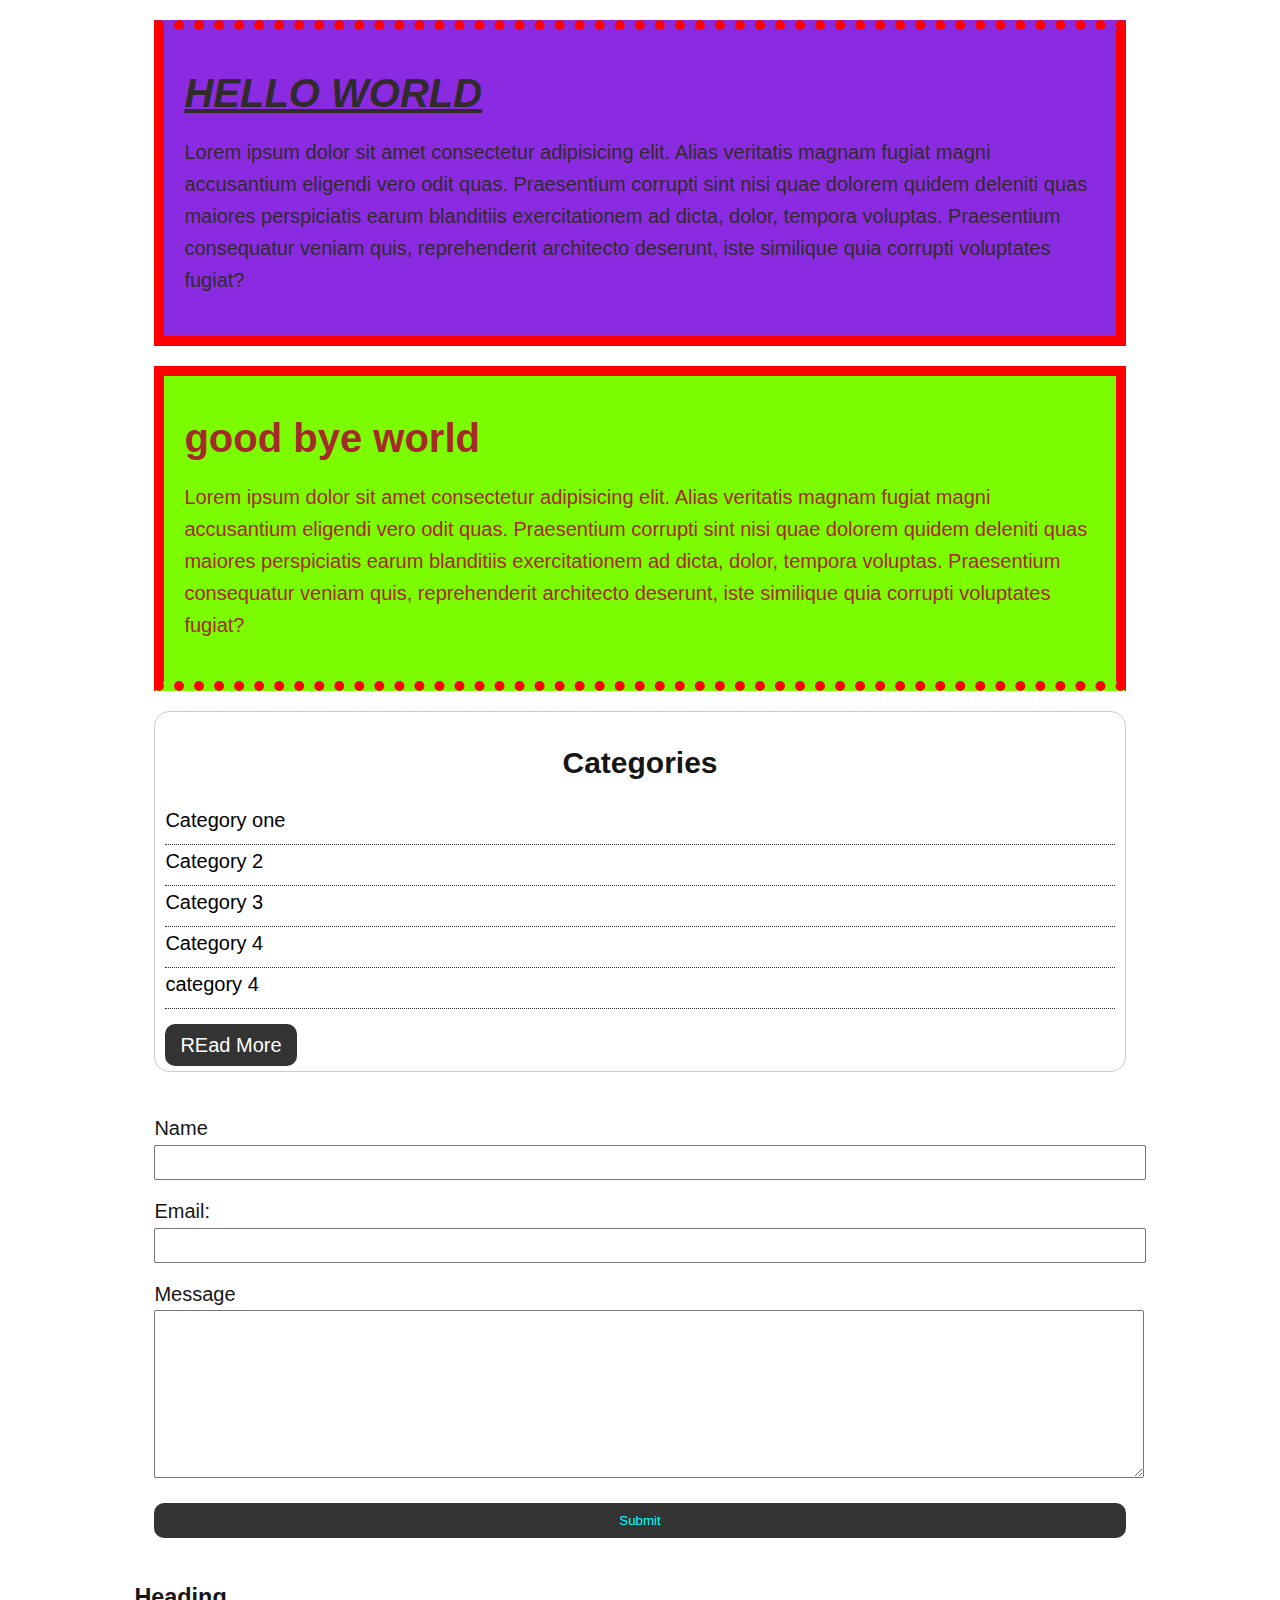
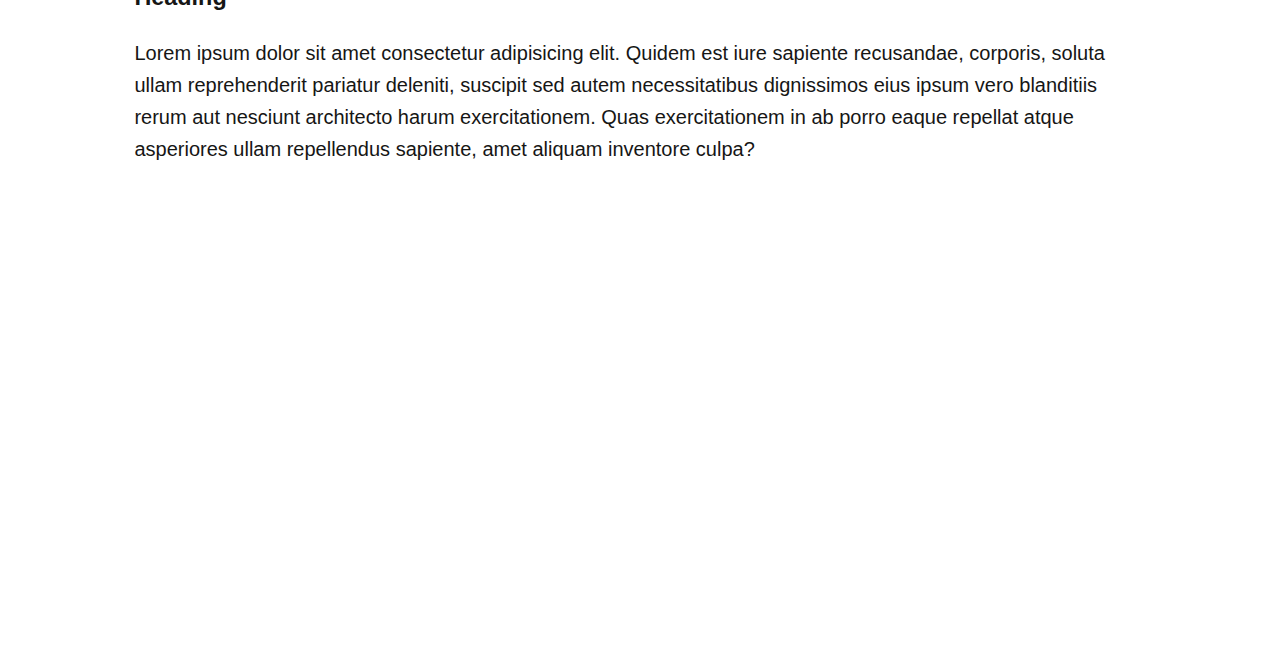
==== Traversy Media/CSS for absoluter beginners/CSS crash course/index.html @ 08f6b7ef "css file added" ====
<!DOCTYPE html>
<html lang="en">
<head>
    <meta charset="UTF-8">
    <meta name="viewport" content="width=device-width, initial-scale=1.0">
    <title>CSS cheat sheet  </title>
    <link rel="stylesheet" href="style.css">
</head>
<body>
    <div class="container">

    



        <div class="box-1">
            <h1>Hello world</h1>

            <p>Lorem ipsum dolor sit amet consectetur adipisicing elit. Alias veritatis magnam fugiat magni accusantium eligendi vero odit quas. Praesentium corrupti sint nisi quae dolorem quidem deleniti quas maiores perspiciatis earum blanditiis exercitationem ad dicta, dolor, tempora voluptas. Praesentium consequatur veniam quis, reprehenderit architecto deserunt, iste similique quia corrupti voluptates fugiat?</p>
            
    
        </div>
        <div class="box-2">
            <h1>good bye world</h1>

            <p>Lorem ipsum dolor sit amet consectetur adipisicing elit. Alias veritatis magnam fugiat magni accusantium eligendi vero odit quas. Praesentium corrupti sint nisi quae dolorem quidem deleniti quas maiores perspiciatis earum blanditiis exercitationem ad dicta, dolor, tempora voluptas. Praesentium consequatur veniam quis, reprehenderit architecto deserunt, iste similique quia corrupti voluptates fugiat?</p>
    
        </div>
        <div class="categories">
            <h2>Categories</h2>
            <ul>
                <li><a href="#">Category one</a></li>
                <li><a href="#">Category 2</a></li>
                <li><a href="#">Category 3</a></li>
                <li><a href="#">Category 4</a></li>
                <li><a href="test.html"> category 4</a></li>
            </ul>
            <a href="#" class="button">REad More</a>

        </div>
        
        <form action="" class="my-form">
            <div class="form-group">
                <label for="">Name</label>
                <input type="text", name="name">

            </div>

            <div class="form-group">
                <label for="">Email:</label>
                <input type="text" name="email">

            </div>

            
            <div class="form-group">
                <label >Message</label>
                <textarea name="message" type= "submit" id="" cols="30" rows="10"></textarea>

            </div>
            <input type="submit" class = "button" value = "Submit">
        </form>


        <div>
            <h3>Heading</h3>
            <p>Lorem ipsum dolor sit amet consectetur adipisicing elit. Quidem est iure sapiente recusandae, corporis, soluta ullam reprehenderit pariatur deleniti, suscipit sed autem necessitatibus dignissimos eius ipsum vero blanditiis rerum aut nesciunt architecto harum exercitationem. Quas exercitationem in ab porro eaque repellat atque asperiores ullam repellendus sapiente, amet aliquam inventore culpa?</p>
        </div>
    </div>  <!--container end here-->


    

    </div>
    <div style="margin-top: 500px;"></div>
    
    
</body>
</html>
---- Traversy Media/CSS for absoluter beginners/CSS crash course/style.css ----
body {
    background-color: f4f4f4;
    color: rgb(22, 22, 21) ;
    font-family:  'Lucida Sans', 'Lucida Sans Regular', 'Lucida Grande', 'Lucida Sans Unicode', Geneva, Verdana, sans-serif;
    font-size: 20px;
    font-weight: normal;
    line-height: 1.6em;
    
}
.container {
    width: 80%;
    margin: auto;

}



.box-1 {
    background-color: blueviolet;
    color: #312b2b;
    border: 5px solid red;
    border-width: 10px;
    border-top-style: dotted;
    padding: 20px;
    margin: 20px;
}

.box-1 h1{
    font-family: Impact, Haettenschweiler, 'Arial Narrow Bold', sans-serif;
    font-weight: 800;
    font-style: italic;
    text-decoration: underline;
    text-transform: uppercase;
}


.box-2 {
    background-color: lawngreen;
    color: brown;
    border: 5px solid red;
    border-bottom-style: dotted;
    border-width: 10px;
    padding: 20px;
    margin: 20px;
    
}
a {
    text-decoration: none;
    color: #000;

}

a:hover {
    color: red;
}
 a:active {
     color: green;

 }
 a:visited {
     color: rgb(69, 27, 185);
 }

 .button{ 
     background-color: #333;
     color: #fff;
     padding: 10px 15px;
     border: none;
     border-radius: 10px;
 }

.categories {
    border: 1px #cccccc solid;
    padding: 10px;
    border-radius: 15px;
    margin: 20px;
    
}

.categories h2 {
    text-align: center;

}

.categories ul {
    padding: 0;
    list-style: none;
}


.categories li {
    padding-bottom: 8px;
    border-bottom: 1px #333 dotted;
}


.my-form {
    padding: 20px;
}



.my-form .form-group {
    padding-bottom: 15px;

}

.my-form label {
    display: block;
}


.my-form input , .my-form textarea{ 
    padding: 8px;
    width: 100%;
    

}


.my-form input[type = "submit"] {
    background-color: #333333;
    color: aqua ;
    padding: 10px 15px;


}

.button:hover {
    background-color: greenyellow;

}
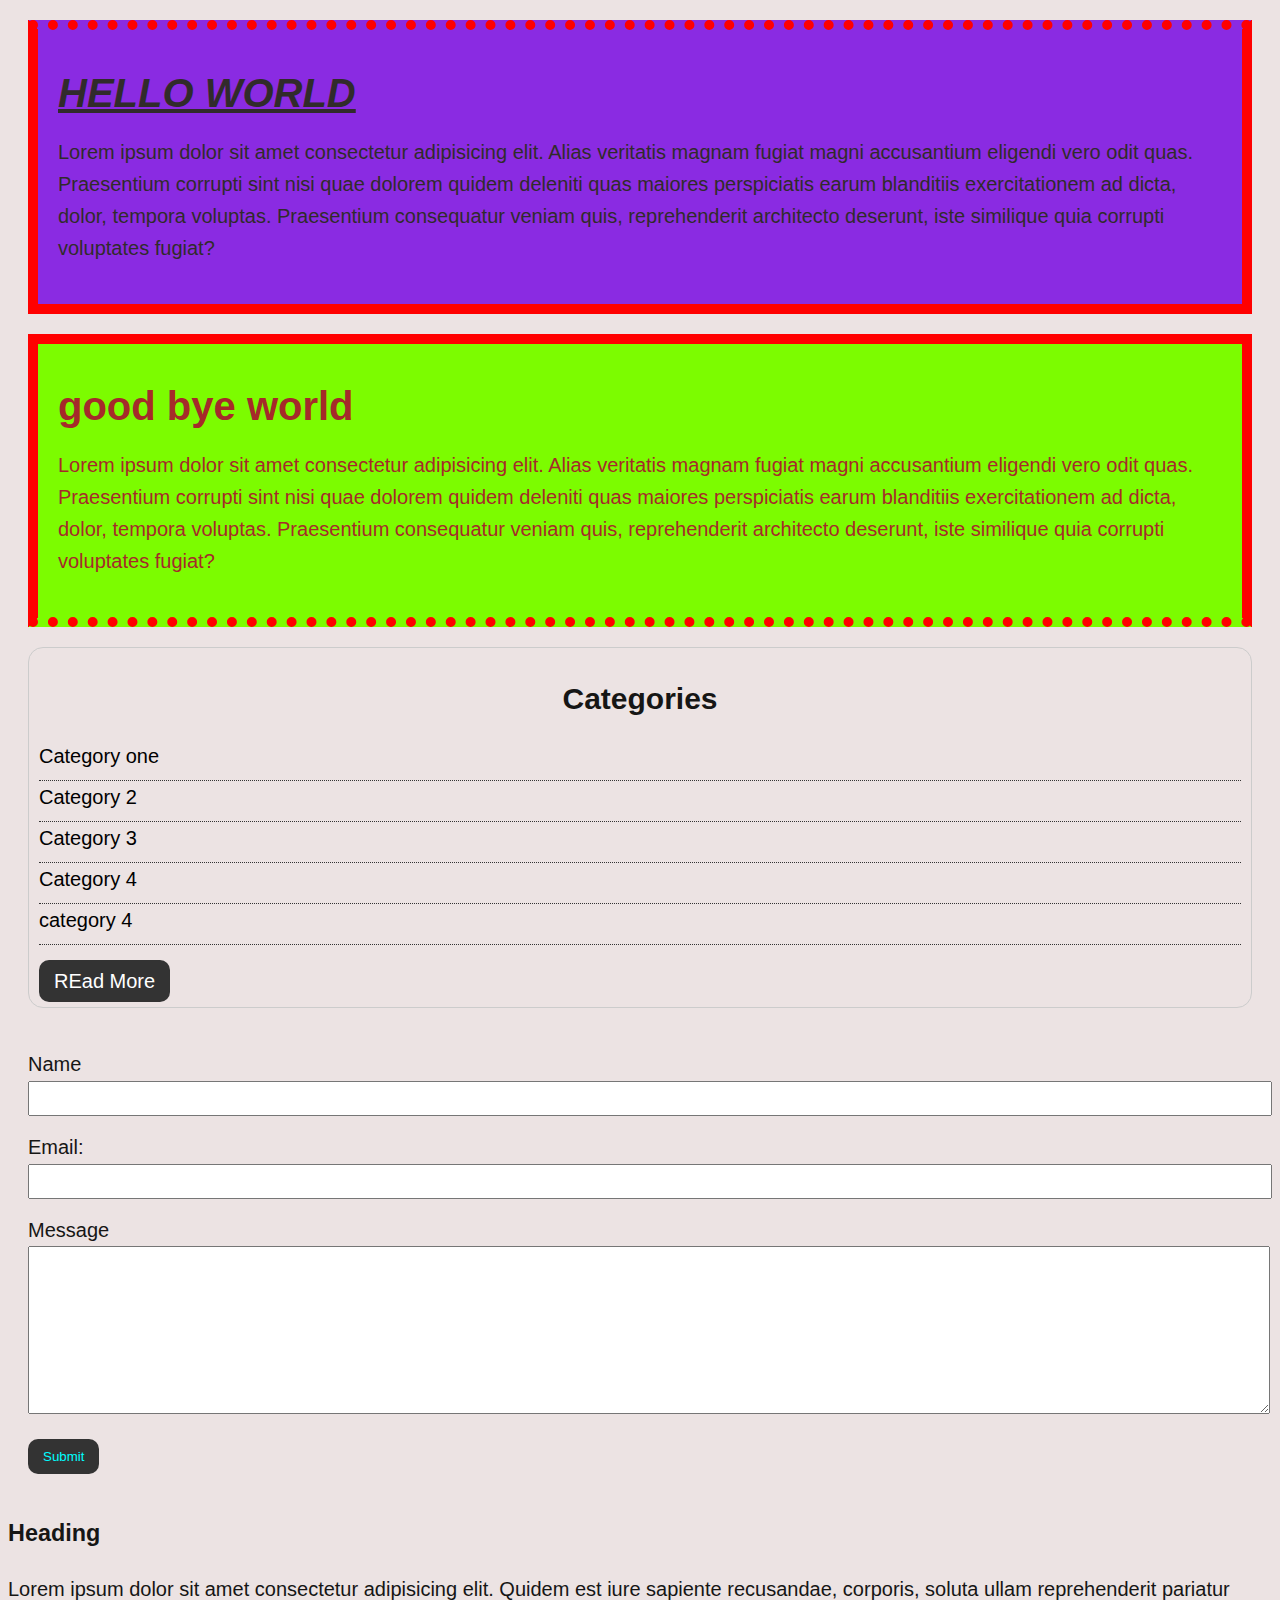
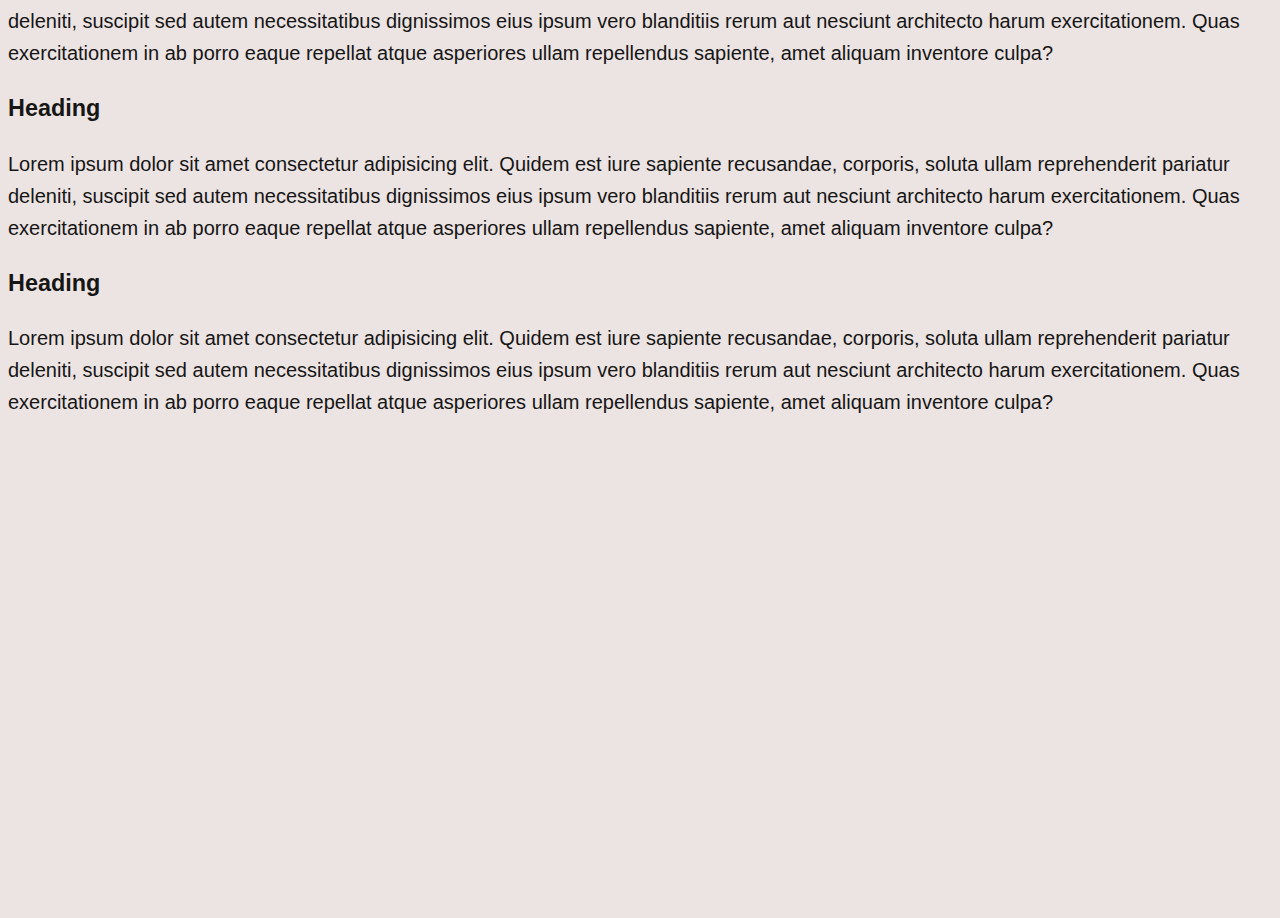
==== commit 6d50b0bb: "edited css file" ====
--- a/Traversy Media/CSS for absoluter beginners/CSS crash course/index.html
+++ b/Traversy Media/CSS for absoluter beginners/CSS crash course/index.html
@@ -66,6 +66,15 @@
             <h3>Heading</h3>
             <p>Lorem ipsum dolor sit amet consectetur adipisicing elit. Quidem est iure sapiente recusandae, corporis, soluta ullam reprehenderit pariatur deleniti, suscipit sed autem necessitatibus dignissimos eius ipsum vero blanditiis rerum aut nesciunt architecto harum exercitationem. Quas exercitationem in ab porro eaque repellat atque asperiores ullam repellendus sapiente, amet aliquam inventore culpa?</p>
         </div>
+        <div>
+            <h3>Heading</h3>
+            <p>Lorem ipsum dolor sit amet consectetur adipisicing elit. Quidem est iure sapiente recusandae, corporis, soluta ullam reprehenderit pariatur deleniti, suscipit sed autem necessitatibus dignissimos eius ipsum vero blanditiis rerum aut nesciunt architecto harum exercitationem. Quas exercitationem in ab porro eaque repellat atque asperiores ullam repellendus sapiente, amet aliquam inventore culpa?</p>
+        </div>
+        <div>
+            <h3>Heading</h3>
+            <p>Lorem ipsum dolor sit amet consectetur adipisicing elit. Quidem est iure sapiente recusandae, corporis, soluta ullam reprehenderit pariatur deleniti, suscipit sed autem necessitatibus dignissimos eius ipsum vero blanditiis rerum aut nesciunt architecto harum exercitationem. Quas exercitationem in ab porro eaque repellat atque asperiores ullam repellendus sapiente, amet aliquam inventore culpa?</p>
+        </div>
+        
     </div>  <!--container end here-->
 
 
--- a/Traversy Media/CSS for absoluter beginners/CSS crash course/style.css
+++ b/Traversy Media/CSS for absoluter beginners/CSS crash course/style.css
@@ -1,5 +1,5 @@
 body {
-    background-color: f4f4f4;
+    background-color: #ece3e3;
     color: rgb(22, 22, 21) ;
     font-family:  'Lucida Sans', 'Lucida Sans Regular', 'Lucida Grande', 'Lucida Sans Unicode', Geneva, Verdana, sans-serif;
     font-size: 20px;
@@ -8,7 +8,7 @@
     
 }
 .container {
-    width: 80%;
+    width: 80%
     margin: auto;
 
 }
@@ -110,13 +110,12 @@
 }
 
 
-.my-form input , .my-form textarea{ 
+.my-form input[type = "text"] , .my-form textarea{ 
     padding: 8px;
     width: 100%;
     
 
-}
-
+} 
 
 .my-form input[type = "submit"] {
     background-color: #333333;
@@ -126,6 +125,9 @@
 
 }
 
+
+
+
 .button:hover {
     background-color: greenyellow;
 
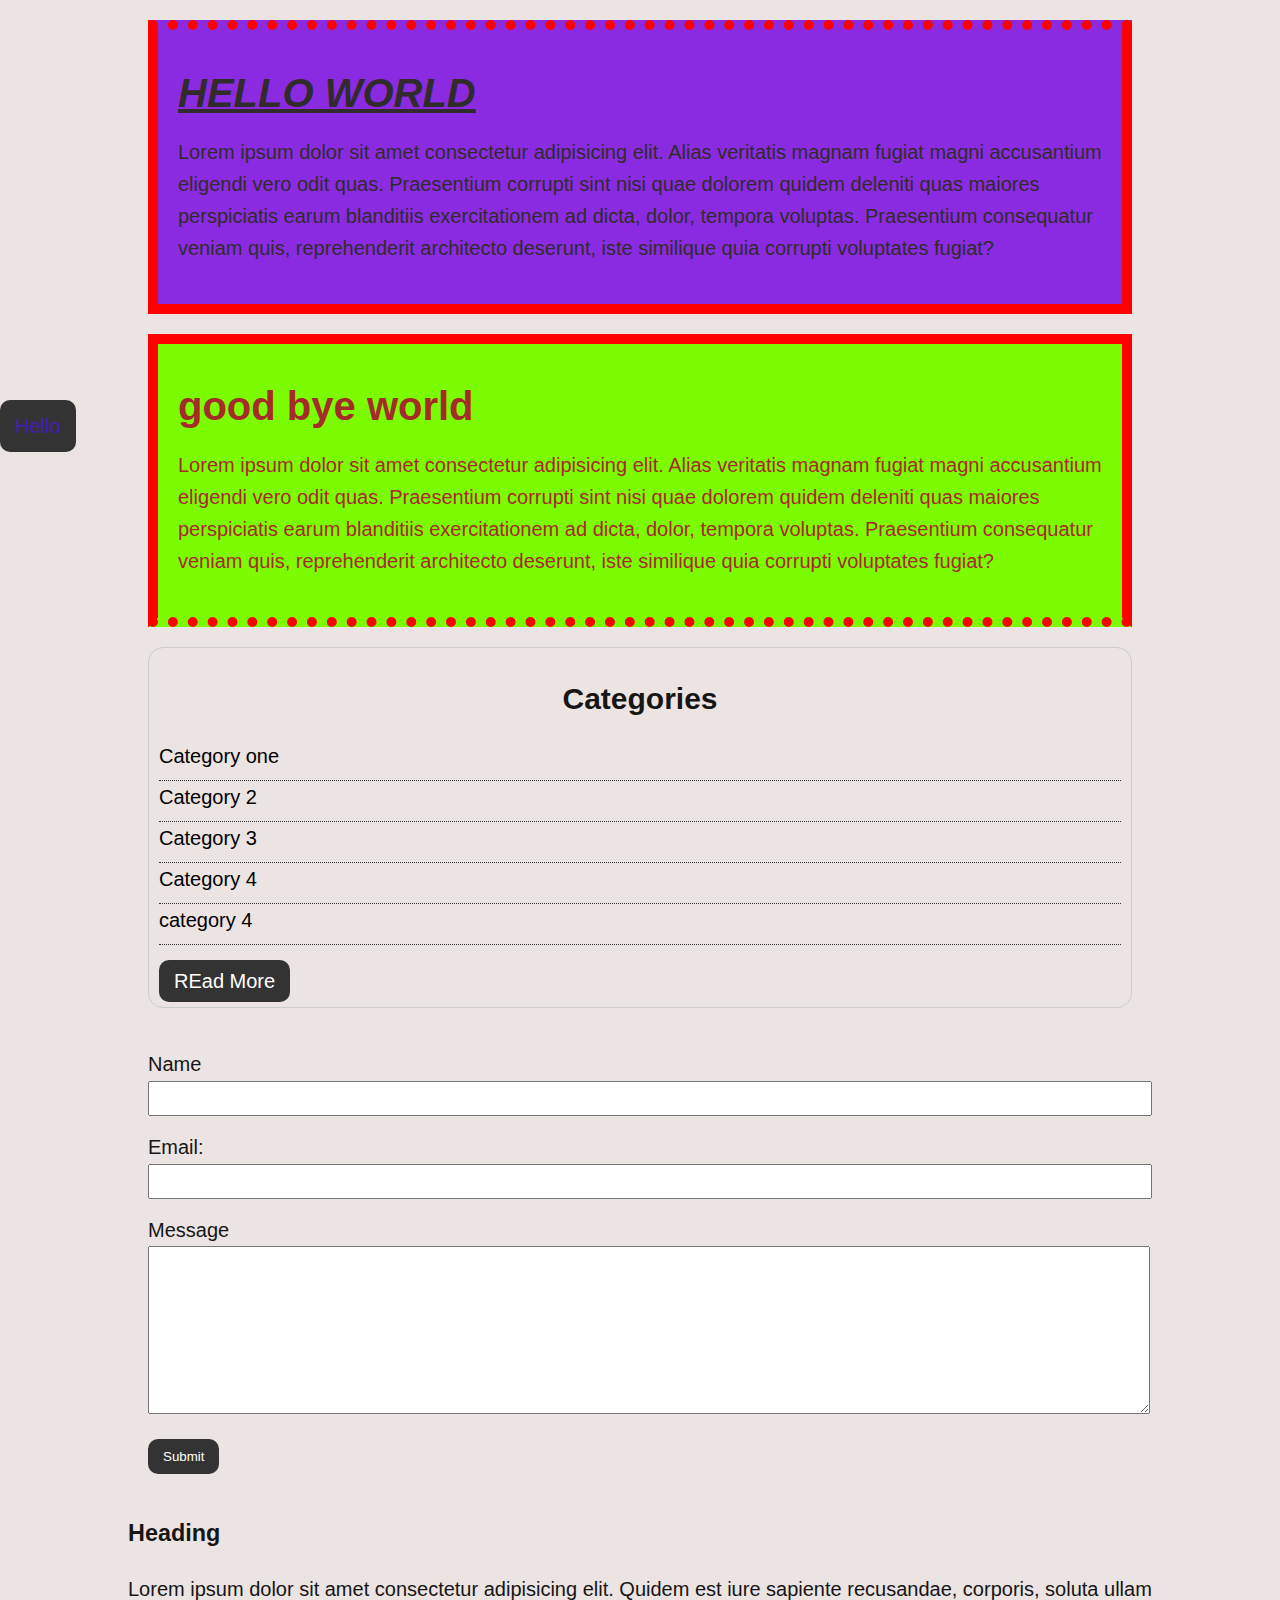
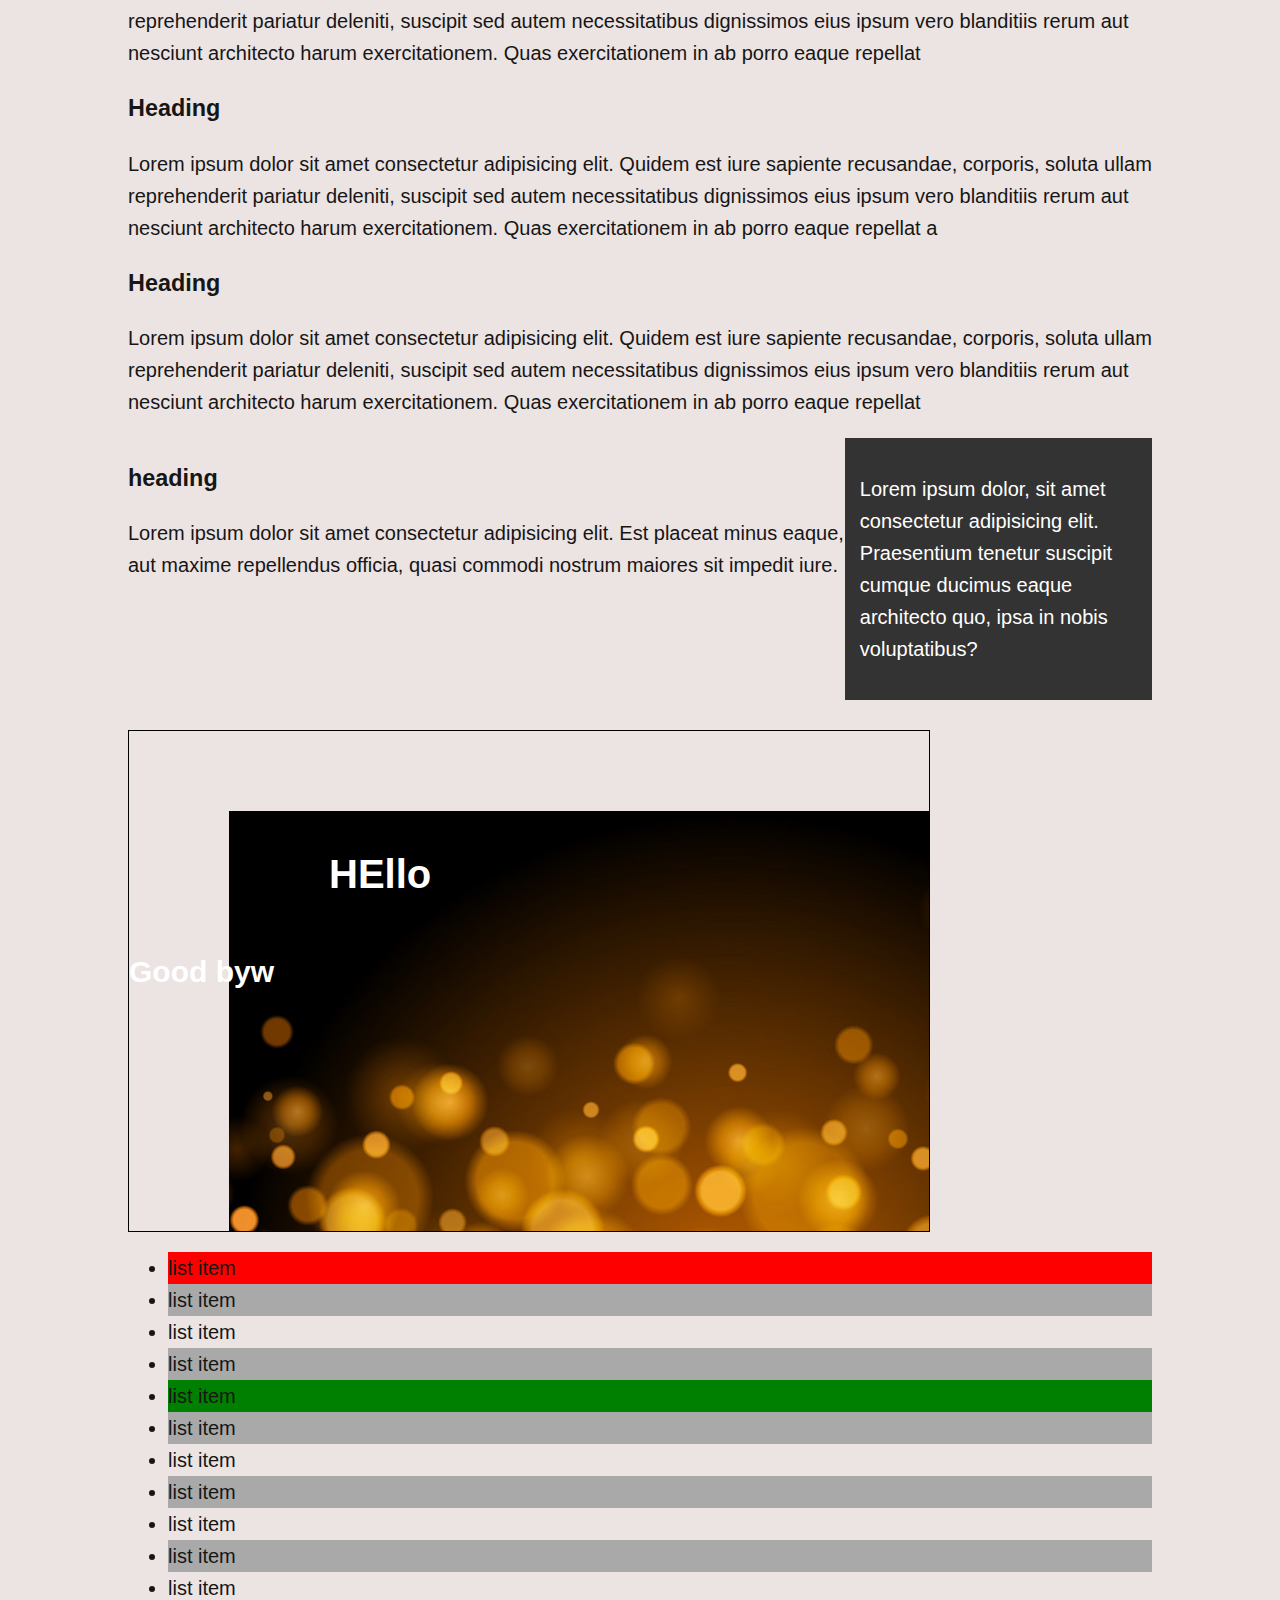
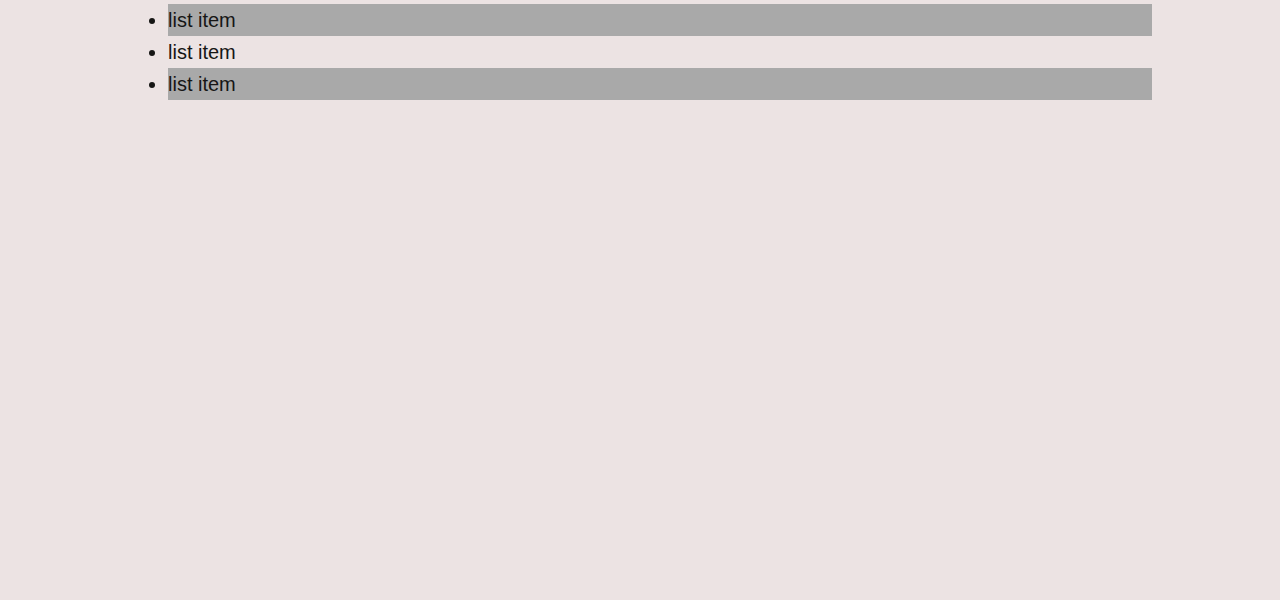
==== commit a1d94ec8: "CSS past of the video completed" ====
--- a/Traversy Media/CSS for absoluter beginners/CSS crash course/index.html
+++ b/Traversy Media/CSS for absoluter beginners/CSS crash course/index.html
@@ -61,21 +61,71 @@
             <input type="submit" class = "button" value = "Submit">
         </form>
 
+        <div class="block">
+            <h3>Heading</h3>
+            <p>Lorem ipsum dolor sit amet consectetur adipisicing elit. Quidem est iure sapiente recusandae, corporis, soluta ullam reprehenderit pariatur deleniti, suscipit sed autem necessitatibus dignissimos eius ipsum vero blanditiis rerum aut nesciunt architecto harum exercitationem. Quas exercitationem in ab porro eaque repellat </p>
+        </div>
 
-        <div>
+        <div class="block">
             <h3>Heading</h3>
-            <p>Lorem ipsum dolor sit amet consectetur adipisicing elit. Quidem est iure sapiente recusandae, corporis, soluta ullam reprehenderit pariatur deleniti, suscipit sed autem necessitatibus dignissimos eius ipsum vero blanditiis rerum aut nesciunt architecto harum exercitationem. Quas exercitationem in ab porro eaque repellat atque asperiores ullam repellendus sapiente, amet aliquam inventore culpa?</p>
+            <p>Lorem ipsum dolor sit amet consectetur adipisicing elit. Quidem est iure sapiente recusandae, corporis, soluta ullam reprehenderit pariatur deleniti, suscipit sed autem necessitatibus dignissimos eius ipsum vero blanditiis rerum aut nesciunt architecto harum exercitationem. Quas exercitationem in ab porro eaque repellat a</p>
         </div>
-        <div>
+            
+
+        <div class="block">
             <h3>Heading</h3>
-            <p>Lorem ipsum dolor sit amet consectetur adipisicing elit. Quidem est iure sapiente recusandae, corporis, soluta ullam reprehenderit pariatur deleniti, suscipit sed autem necessitatibus dignissimos eius ipsum vero blanditiis rerum aut nesciunt architecto harum exercitationem. Quas exercitationem in ab porro eaque repellat atque asperiores ullam repellendus sapiente, amet aliquam inventore culpa?</p>
-        </div>
-        <div>
-            <h3>Heading</h3>
-            <p>Lorem ipsum dolor sit amet consectetur adipisicing elit. Quidem est iure sapiente recusandae, corporis, soluta ullam reprehenderit pariatur deleniti, suscipit sed autem necessitatibus dignissimos eius ipsum vero blanditiis rerum aut nesciunt architecto harum exercitationem. Quas exercitationem in ab porro eaque repellat atque asperiores ullam repellendus sapiente, amet aliquam inventore culpa?</p>
+            <p>Lorem ipsum dolor sit amet consectetur adipisicing elit. Quidem est iure sapiente recusandae, corporis, soluta ullam reprehenderit pariatur deleniti, suscipit sed autem necessitatibus dignissimos eius ipsum vero blanditiis rerum aut nesciunt architecto harum exercitationem. Quas exercitationem in ab porro eaque repellat </p>
         </div>
         
+        <div class="clr"></div>
+
+
+
+        <div id="main-block">
+            <h3>heading</h3>
+            <p>Lorem ipsum dolor sit amet consectetur adipisicing elit. Est placeat minus eaque, aut maxime repellendus officia, quasi commodi nostrum maiores sit impedit iure.</p>
+
+        </div>
+        <div id="sidebar">
+            <p>Lorem ipsum dolor, sit amet consectetur adipisicing elit. Praesentium tenetur suscipit cumque ducimus eaque architecto quo, ipsa in nobis voluptatibus?</p>
+
+        </div>
+        <div class="clr"></div>
+
+        <div class= "p-box">
+            <h1>HEllo</h1>
+            <h2>Good byw
+            
+            </h2>
+
+        </div>
+
+        <ul class="my-list">
+            <li>list item </li>
+            <li>list item </li>
+            <li>list item </li>
+            <li>list item </li>
+            <li>list item </li>
+            <li>list item </li>
+            <li>list item </li>
+            <li>list item </li>
+            <li>list item </li>
+            <li>list item </li>
+            <li>list item </li>
+            <li>list item </li>
+            <li>list item </li>
+            <li>list item </li>
+            
+        </ul>
+
+            
+
+
+
+
+
     </div>  <!--container end here-->
+    <a href="" class="fix-me button">Hello</a>
 
 
     
--- a/Traversy Media/CSS for absoluter beginners/CSS crash course/style.css
+++ b/Traversy Media/CSS for absoluter beginners/CSS crash course/style.css
@@ -5,13 +5,17 @@
     font-size: 20px;
     font-weight: normal;
     line-height: 1.6em;
+    margin: 0;
+    
     
 }
 .container {
-    width: 80%
+    width: 80%;
     margin: auto;
 
 }
+
+
 
 
 
@@ -117,19 +121,86 @@
 
 } 
 
-.my-form input[type = "submit"] {
-    background-color: #333333;
-    color: aqua ;
-    padding: 10px 15px;
-
-
-}
-
-
-
-
 .button:hover {
     background-color: greenyellow;
 
 }
 
+
+}
+.block {
+    float: left;
+    width: 33.3%;
+    border: 1px solid #ccc;
+    padding: 10px;
+    box-sizing: border-box;
+}
+
+#main-block {
+    float: left;
+    width: 70%;
+}
+
+
+#sidebar {
+    float: right;
+    width: 30%;
+    background-color: #333;
+    color: #fff;
+    padding: 15px;
+    box-sizing: border-box;
+
+}
+.clr {
+    clear: both;
+}
+
+
+.p-box {
+    color: #fff;
+    width: 800px;
+    height: 500px;
+    border: 1px solid #000;
+    margin-top: 30px;
+    position: relative;
+    background-image: url(abstract-golden.jpg);
+    background-repeat: no-repeat;
+    background-position:100px 80px;
+}
+
+.p-box h1 {
+    position: absolute;
+    top: 100px;
+    left: 200px;
+}
+
+.p-box h2 {
+    position: absolute;
+    top: 200px;
+    bottom: 20px;
+}
+
+.fix-me {
+    position: fixed;
+    top: 400px;
+}
+
+.my-list li:first-child {
+    background: red;
+}
+
+
+.my-list li:last-child {
+    background: blue;
+}
+
+.my-list li:nth-child(5) {
+    background: green;
+}
+.my-list li:nth-child(even) {
+    background: darkgray;
+}
+
+
+
+
